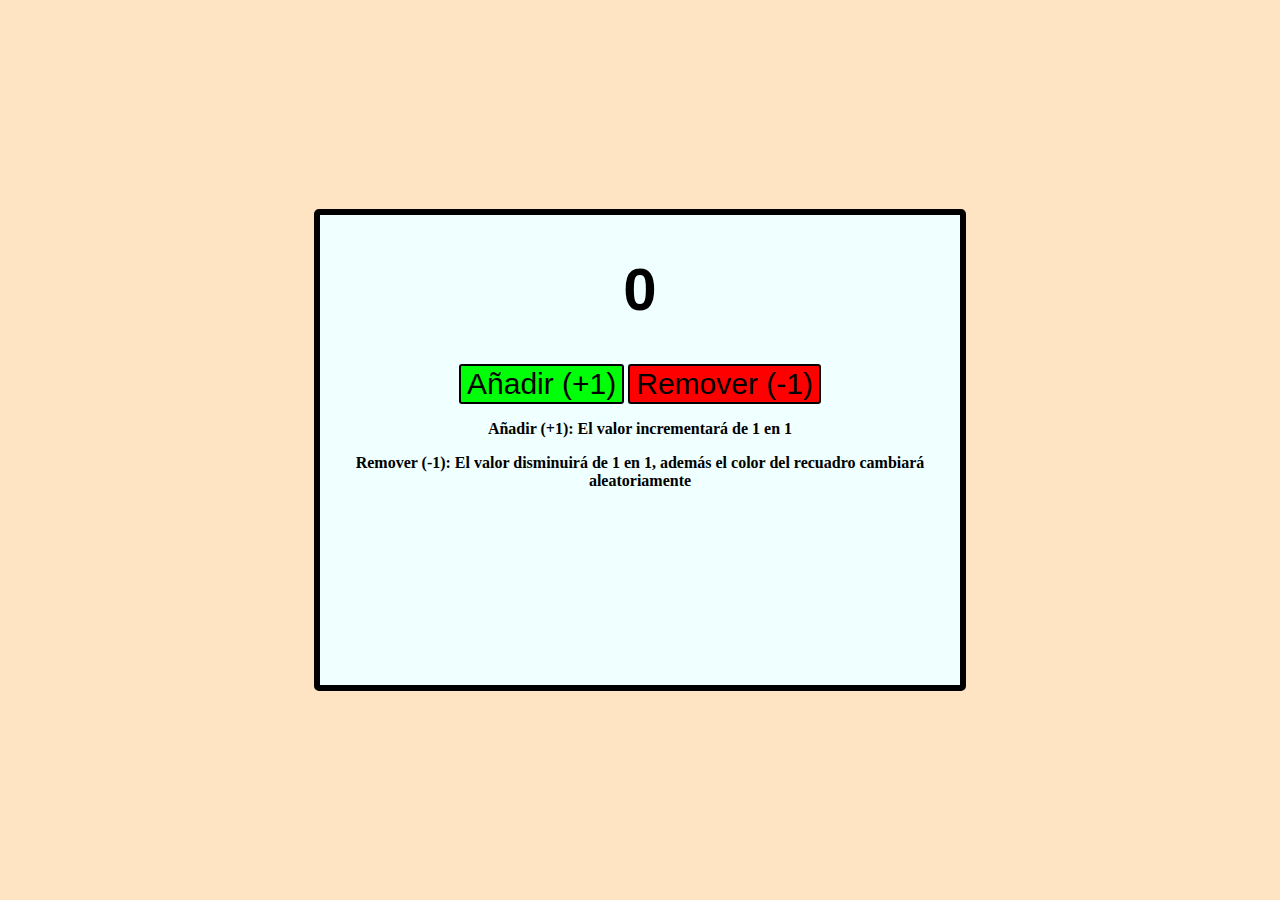
==== Buttonclicker/BC_RGB/index.html @ 63297138 "Agregado Buttonclicker en RGB" ====
<!DOCTYPE html>
<html lang="en">
<head>
    <meta charset="UTF-8">
    <meta name="viewport" content="width=device-width, initial-scale=1.0">
    <title>Hola</title>
    <link rel="stylesheet" href="style.css">
</head>
<body>
    <h1></h1>
    <div class="boton">
        <h1 id="contador">0</h1>
        <button id="add1" tabindex="-1" onclick="Aumento()">Añadir (+1)</button>
        <button id="rem1" tabindex="-1" onclick="Disminucion()">Remover (-1)</button>
        <p><strong>Añadir (+1): El valor incrementará de 1 en 1</strong></p>
        <p><strong>Remover (-1): El valor disminuirá de 1 en 1, además el color del recuadro cambiará aleatoriamente</strong></p>
    </div>
    <script src="main.js"></script>
</body>
</html>
---- Buttonclicker/BC_RGB/style.css ----
body{
    background-color: bisque;
    text-align: center;
    
}

div.boton > button#add1{
    transition: 0.1s;
    background-color: rgb(0, 255, 8);
    border: solid 2px black;
    border-radius: 3px;
    font-size: 30px;
}
div.boton > button#add1:hover{
    transition: 0.1s;
    background-color: rgb(15, 216, 21);
}
div.boton > button#add1:active{
    transition: 0.1s;
    background-color: rgb(243, 255, 69);
}

div.boton > button#rem1{
    transition: 0.1s;
    background-color: rgb(255, 0, 0);
    border: solid 2px black;
    border-radius: 3px;
    font-size: 30px;
}
div.boton > button#rem1:hover{
    transition: 0.1s;
    background-color: rgb(221, 20, 20);
}
div.boton > button#rem1:active{
    transition: 0.1s;
    background-color: rgb(247, 128, 24);
}

div.boton{
    background-color: azure;
    position: absolute;
    top: 50%;
    left: 50%;
    transform: translate(-50%, -50%);
    border: solid 6px black;
    border-radius: 5px;
    padding-bottom: 20px;
    height: 50%;
    width: 50%;
}

h1#contador{
    font-size: 60px;
    font-family: 'Lucida Sans', 'Lucida Sans Regular', 'Lucida Grande', 'Lucida Sans Unicode', Geneva, Verdana, sans-serif;
}
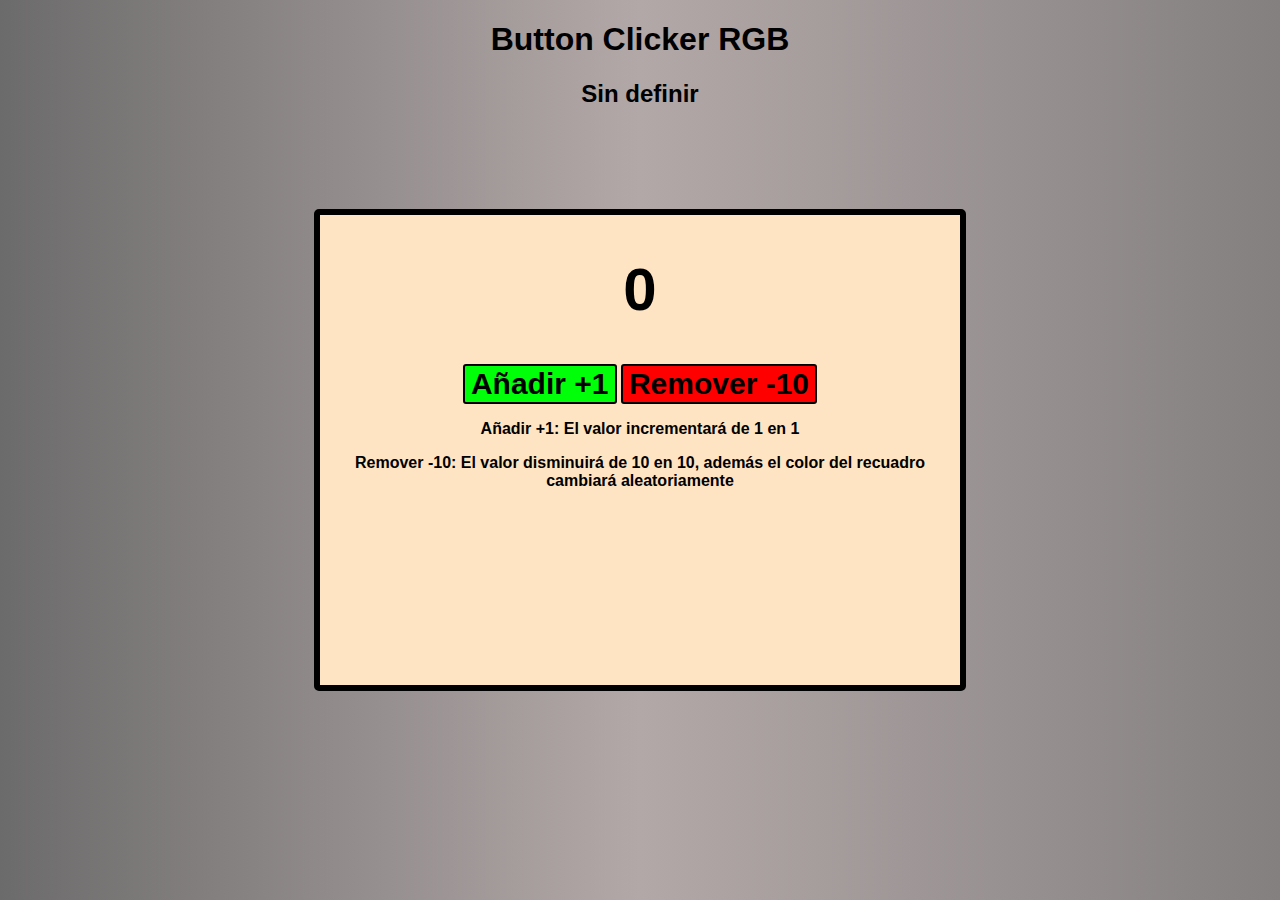
==== commit f8719fa2: "Implementaciones y correcciones" ====
--- a/Buttonclicker/BC_RGB/index.html
+++ b/Buttonclicker/BC_RGB/index.html
@@ -3,17 +3,18 @@
 <head>
     <meta charset="UTF-8">
     <meta name="viewport" content="width=device-width, initial-scale=1.0">
-    <title>Hola</title>
+    <title>ButtonClicker RGB</title>
     <link rel="stylesheet" href="style.css">
 </head>
 <body>
-    <h1></h1>
+    <h1>Button Clicker RGB</h1>
+    <h2 id="rgbvalor">Sin definir</h2>
     <div class="boton">
         <h1 id="contador">0</h1>
-        <button id="add1" tabindex="-1" onclick="Aumento()">Añadir (+1)</button>
-        <button id="rem1" tabindex="-1" onclick="Disminucion()">Remover (-1)</button>
-        <p><strong>Añadir (+1): El valor incrementará de 1 en 1</strong></p>
-        <p><strong>Remover (-1): El valor disminuirá de 1 en 1, además el color del recuadro cambiará aleatoriamente</strong></p>
+        <button id="add1" tabindex="-1" onclick="Aumento()">Añadir +1</button>
+        <button id="rem1" tabindex="-1" onclick="Disminucion()">Remover -10</button>
+        <p>Añadir +1: El valor incrementará de 1 en 1</p>
+        <p>Remover -10: El valor disminuirá de 10 en 10, además el color del recuadro cambiará aleatoriamente</p>
     </div>
     <script src="main.js"></script>
 </body>
--- a/Buttonclicker/BC_RGB/style.css
+++ b/Buttonclicker/BC_RGB/style.css
@@ -1,7 +1,7 @@
 body{
-    background-color: bisque;
+    background-image: linear-gradient(to left, rgb(132, 128, 128), rgb(179, 168, 168), rgb(108, 107, 107));
     text-align: center;
-    
+    font-family: 'Lucida Sans', 'Lucida Sans Regular', 'Lucida Grande', 'Lucida Sans Unicode', Geneva, Verdana, sans-serif;
 }
 
 div.boton > button#add1{
@@ -10,6 +10,7 @@
     border: solid 2px black;
     border-radius: 3px;
     font-size: 30px;
+    font-weight: bold;
 }
 div.boton > button#add1:hover{
     transition: 0.1s;
@@ -26,6 +27,7 @@
     border: solid 2px black;
     border-radius: 3px;
     font-size: 30px;
+    font-weight: bold;
 }
 div.boton > button#rem1:hover{
     transition: 0.1s;
@@ -37,7 +39,7 @@
 }
 
 div.boton{
-    background-color: azure;
+    background-color:bisque;
     position: absolute;
     top: 50%;
     left: 50%;
@@ -47,6 +49,7 @@
     padding-bottom: 20px;
     height: 50%;
     width: 50%;
+    font-weight: bold;
 }
 
 h1#contador{
